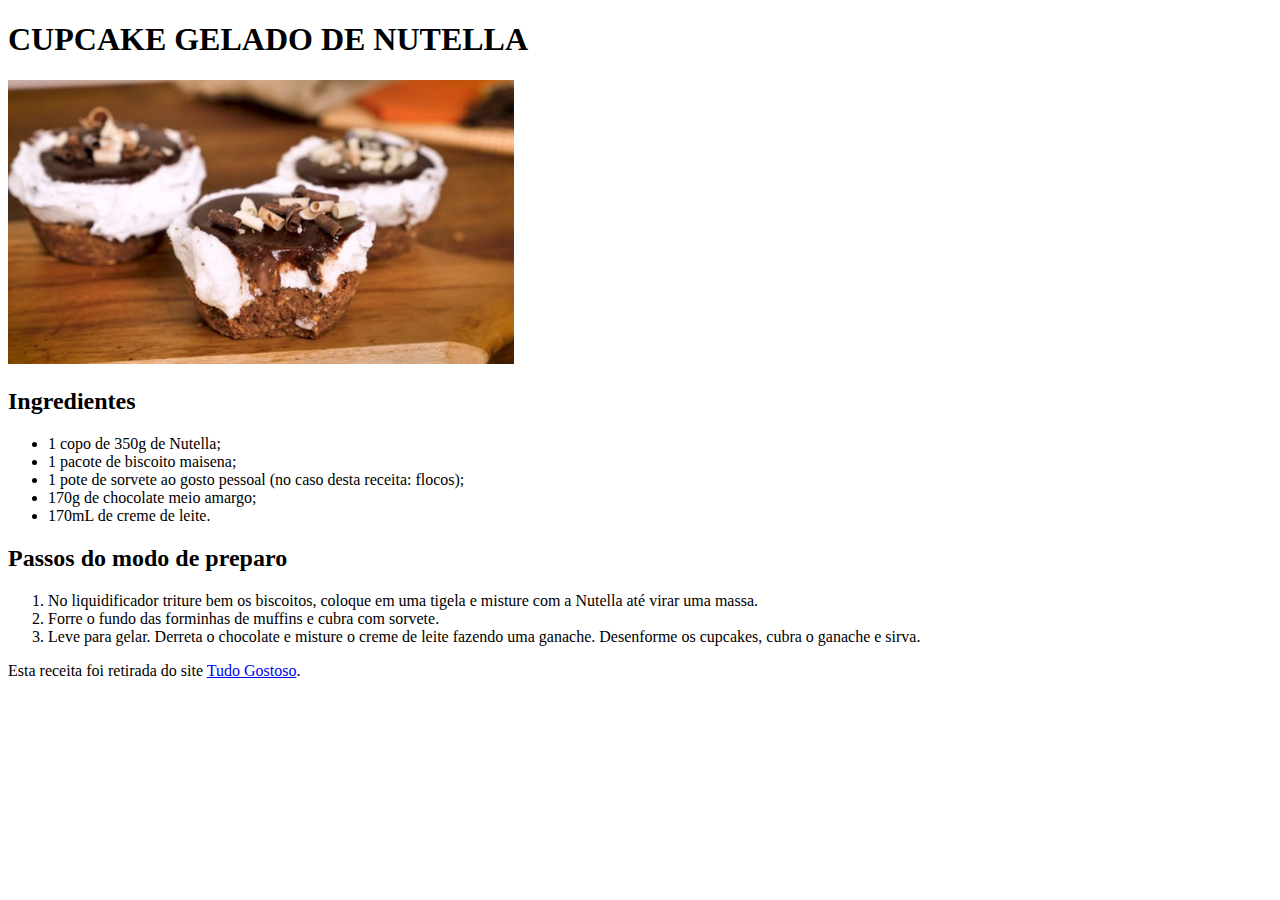
==== pagina-de-receita.html @ f3137b19 "primeiro-desafio" ====
<!DOCTYPE html>
<html>
    <head>
        <title> Cupcake gelado de nutella </title>
    </head>
    <body>
        <h1>
            CUPCAKE GELADO DE NUTELLA
        </h1>
        <img src="image/cupcake01.jpg" width="40%" height="40%" title="Cupcakes" alt="A imagem descreve três cupcakes com cobertura branca contendo chocolate derretido ao meio e raspas de chocolate na parte superior.">
        <h2> Ingredientes </h2>
        <ul>
            <li>1 copo de 350g de Nutella;</li>
            <li>1 pacote de biscoito maisena;</li>
            <li>1 pote de sorvete ao gosto pessoal (no caso desta receita: flocos);</li>
            <li>170g de chocolate meio amargo;</li>
            <li>170mL de creme de leite.</li>
        </ul>
        <h2>
            Passos do modo de preparo
        </h2>
        <ol>
            <li>No liquidificador triture bem os biscoitos, coloque em uma tigela e misture com a Nutella até virar uma massa.</li>
            <li>Forre o fundo das forminhas de muffins e cubra com sorvete.</li>
            <li>Leve para gelar. Derreta o chocolate e misture o creme de leite fazendo uma ganache. Desenforme os cupcakes, cubra o ganache e sirva.</li>
        </ol>
        <p align="justify">
            Esta receita foi retirada do site <a href="https://www.tudogostoso.com.br/receita/83743-cupcake-gelado-de-nutella.html">Tudo Gostoso</a>.
        </p>
    </body>
</html>
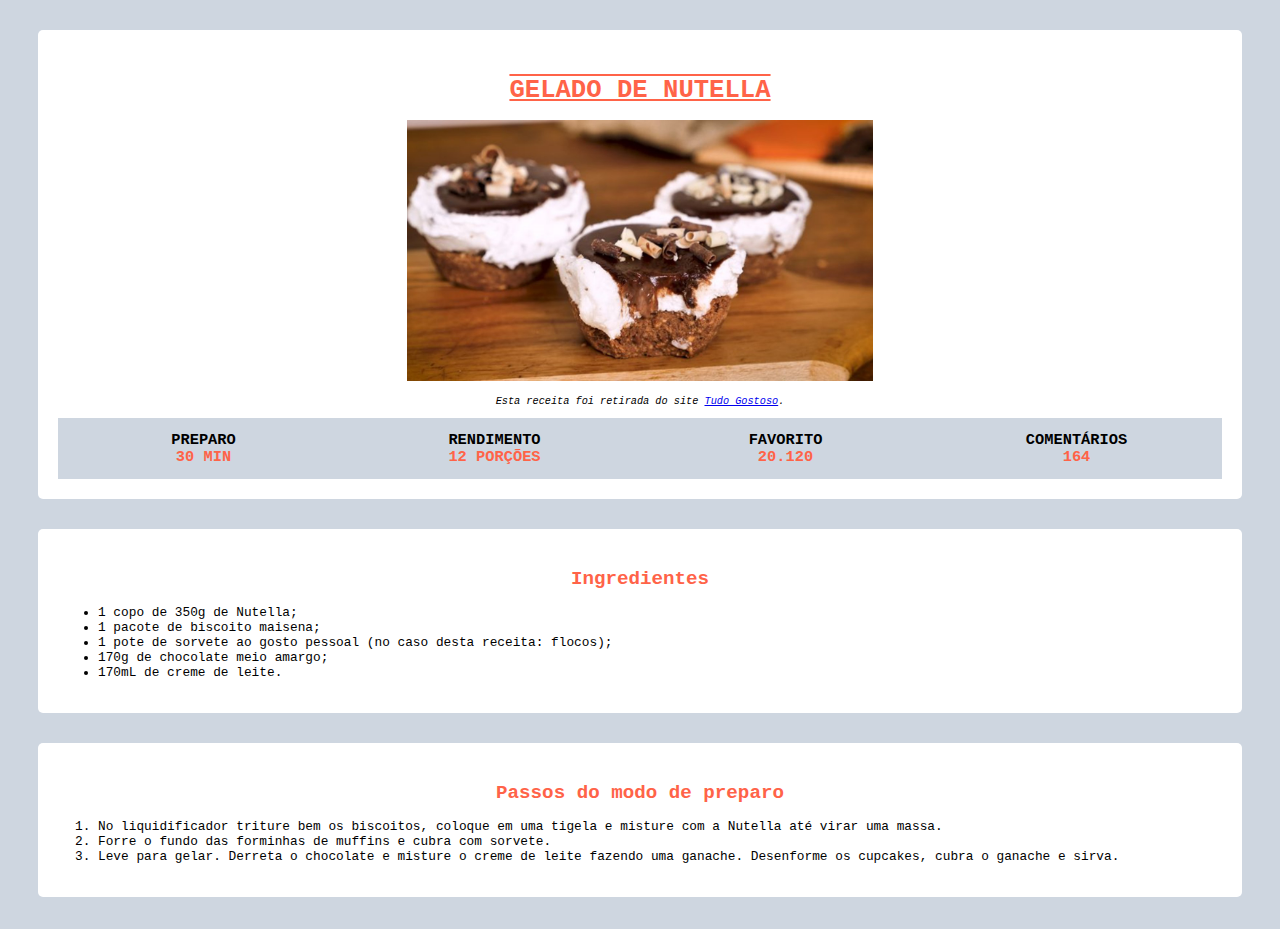
==== commit 28dc6f69: "estilo-css-inicial" ====
--- a/pagina-de-receita.html
+++ b/pagina-de-receita.html
@@ -2,30 +2,76 @@
 <html>
     <head>
         <title> Cupcake gelado de nutella </title>
+        <link rel='stylesheet' href='./style-receita.css'/>
     </head>
     <body>
-        <h1>
-            CUPCAKE GELADO DE NUTELLA
-        </h1>
-        <img src="image/cupcake01.jpg" width="40%" height="40%" title="Cupcakes" alt="A imagem descreve três cupcakes com cobertura branca contendo chocolate derretido ao meio e raspas de chocolate na parte superior.">
-        <h2> Ingredientes </h2>
-        <ul>
-            <li>1 copo de 350g de Nutella;</li>
-            <li>1 pacote de biscoito maisena;</li>
-            <li>1 pote de sorvete ao gosto pessoal (no caso desta receita: flocos);</li>
-            <li>170g de chocolate meio amargo;</li>
-            <li>170mL de creme de leite.</li>
-        </ul>
-        <h2>
-            Passos do modo de preparo
-        </h2>
-        <ol>
-            <li>No liquidificador triture bem os biscoitos, coloque em uma tigela e misture com a Nutella até virar uma massa.</li>
-            <li>Forre o fundo das forminhas de muffins e cubra com sorvete.</li>
-            <li>Leve para gelar. Derreta o chocolate e misture o creme de leite fazendo uma ganache. Desenforme os cupcakes, cubra o ganache e sirva.</li>
-        </ol>
-        <p align="justify">
-            Esta receita foi retirada do site <a href="https://www.tudogostoso.com.br/receita/83743-cupcake-gelado-de-nutella.html">Tudo Gostoso</a>.
-        </p>
+        <div class='container-principal'>
+            <p id='titulo'>
+                GELADO DE NUTELLA
+            </p>
+            <img src="image/cupcake01.jpg" width="40%" height="40%" title="Cupcakes" alt="A imagem descreve três cupcakes com cobertura branca contendo chocolate derretido ao meio e raspas de chocolate na parte superior.">
+            <p id='link'>
+                Esta receita foi retirada do site <a href="https://www.tudogostoso.com.br/receita/83743-cupcake-gelado-de-nutella.html" target="_blank">Tudo Gostoso</a>.
+            </p>
+            <div id='resumo'>
+                <div class="space">
+                    <p>
+                        preparo
+                    </p>
+                    <p class='dados-resumo'>
+                        30 min
+                    </p>
+                </div>
+                <div class="space">
+                    <p>
+                        rendimento
+                    </p>
+                    <p class='dados-resumo'>
+                        12 por&ccedil&otildees
+                    </p>
+                </div>
+                <div class="space">
+                    <p>
+                        favorito
+                    </p>
+                    <p class='dados-resumo'>
+                        20.120
+                    </p>
+                </div>
+                <div class="space">
+                    <p>
+                        coment&aacuterios
+                    </p>
+                <p class='dados-resumo'>
+                        164
+                    </p>
+                </div>
+            </div>
+        </div>
+        
+        <div class="container-corpo">
+            <p class='subtitulo'> 
+                Ingredientes
+            </p>
+            <ul>
+                <li>1 copo de 350g de Nutella;</li>
+                <li>1 pacote de biscoito maisena;</li>
+                <li>1 pote de sorvete ao gosto pessoal (no caso desta receita: flocos);</li>
+                <li>170g de chocolate meio amargo;</li>
+                <li>170mL de creme de leite.</li>
+            </ul>
+        </div>
+        
+        <div class="container-corpo">
+            <p class='subtitulo'>
+                Passos do modo de preparo
+            </p>
+            <ol>
+                <li>No liquidificador triture bem os biscoitos, coloque em uma tigela e misture com a Nutella at&eacute; virar uma massa.</li>
+                <li>Forre o fundo das forminhas de muffins e cubra com sorvete.</li>
+                <li>Leve para gelar. Derreta o chocolate e misture o creme de leite fazendo uma ganache. Desenforme os cupcakes, cubra o ganache e sirva.</li>
+            </ol>
+        </div>
+
     </body>
 </html>--- a/style-receita.css
+++ b/style-receita.css
@@ -0,0 +1,68 @@
+body {
+    background-color: #ced6e0;
+}
+
+.container-principal {
+    color: #ff6348;
+    background-color: white;
+    padding: 20px;
+    font-family: monospace;
+    border-radius: 5px;
+    margin: 30px;
+    text-align: center;
+}
+
+.space{
+    width: 80vw;
+}
+
+.dados-resumo {
+    color: #ff6348;
+}
+
+.container-corpo {
+    background-color: white;
+    padding: 20px;
+    font-family: monospace;
+    border-radius: 5px;
+    margin: 30px;
+    text-align: justify;
+    font-size: 1vw;
+}
+
+.subtitulo {
+    text-align: center;
+    font-weight: bold;
+    color: #ff6348;
+    font-size: 1.5vw;
+    margin-bottom: 15px;
+}
+
+#titulo {
+    margin-bottom: 15px;
+    font-weight: bolder;
+    font-size: 2vw;
+    text-decoration: overline underline;
+}
+
+#link {
+    margin-top: 10px;
+    font-size: 0.8vw;
+    color: black;
+    font-style: italic;
+}
+
+#resumo {
+    display: flex;
+    font-weight: bolder;
+    height: 4em;
+    align-items: center;
+    justify-content: center;
+    text-transform: uppercase;
+    font-size: 1.2vw;
+    background-color: #ced6e0;
+    color: black;
+    text-align: center;
+    line-height: 2px;    
+}
+
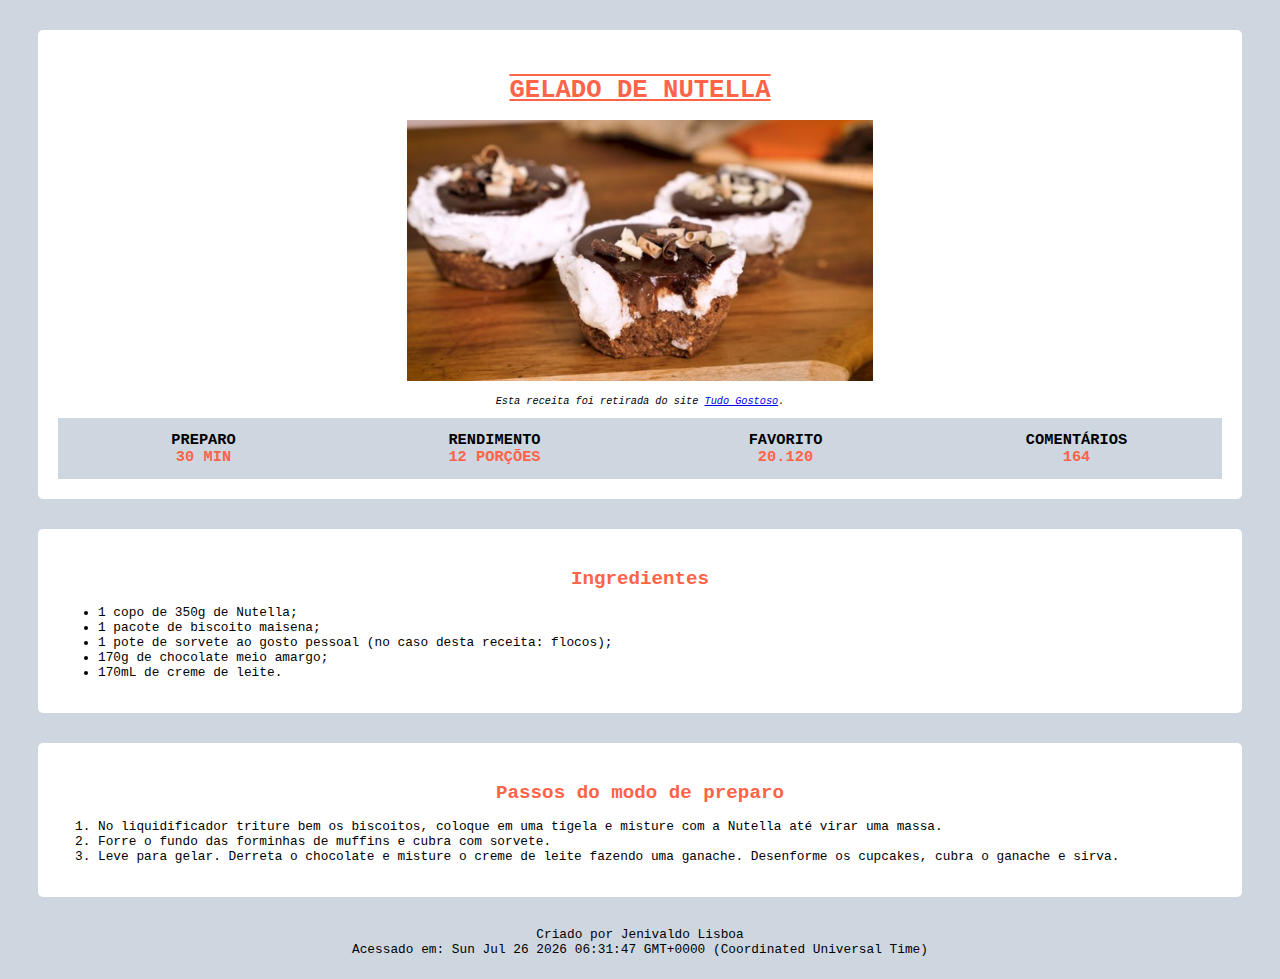
==== commit 5d0a6c80: "comecando JavaScritp d3" ====
--- a/pagina-de-receita.html
+++ b/pagina-de-receita.html
@@ -73,5 +73,10 @@
             </ol>
         </div>
 
+        <footer id="rodape">
+            <div class="rodapeText"></div>
+            <div class="rodapeText"></div>
+        </footer>
+        <script src="app-receita.js"></script>
     </body>
 </html>